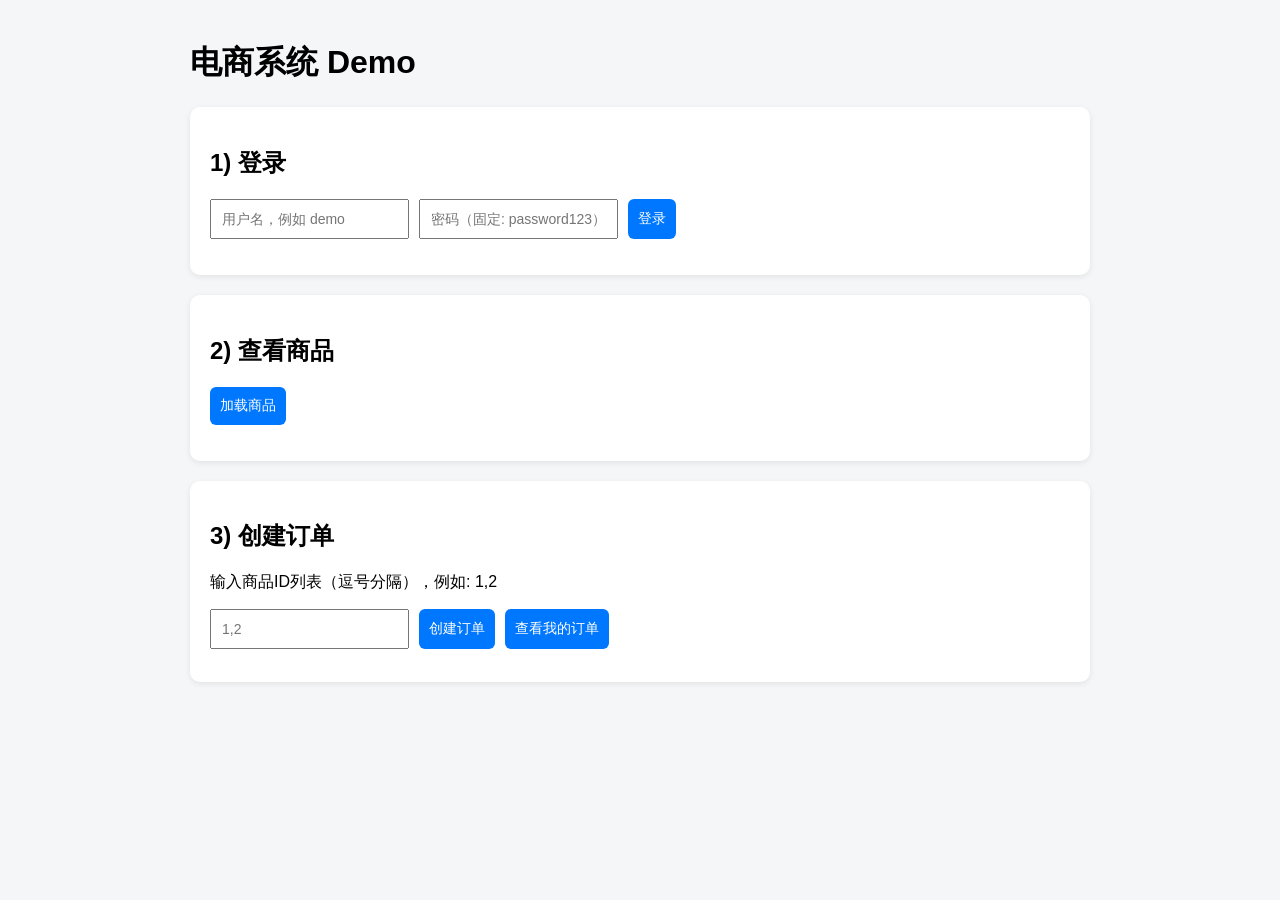
==== src/main/resources/static/index.html @ ba01d757 "Ecommerce Demo feat: scaffold Spring Boot e-commerce web app" ====
<!DOCTYPE html>
<html lang="zh-CN">
<head>
    <meta charset="UTF-8" />
    <meta name="viewport" content="width=device-width, initial-scale=1.0" />
    <title>Cloud Native E-commerce Demo</title>
    <link rel="stylesheet" href="styles.css" />
</head>
<body>
<div class="container">
    <h1>电商系统 Demo</h1>

    <section class="card">
        <h2>1) 登录</h2>
        <div class="row">
            <input id="username" type="text" placeholder="用户名，例如 demo" />
            <input id="password" type="password" placeholder="密码（固定: password123）" />
            <button id="loginBtn">登录</button>
        </div>
        <p id="loginResult" class="result"></p>
    </section>

    <section class="card">
        <h2>2) 查看商品</h2>
        <button id="loadProductsBtn">加载商品</button>
        <ul id="productList"></ul>
    </section>

    <section class="card">
        <h2>3) 创建订单</h2>
        <p>输入商品ID列表（逗号分隔），例如: 1,2</p>
        <div class="row">
            <input id="orderProductIds" type="text" placeholder="1,2" />
            <button id="createOrderBtn">创建订单</button>
            <button id="loadOrdersBtn">查看我的订单</button>
        </div>
        <pre id="orderResult" class="result"></pre>
    </section>
</div>

<script src="app.js"></script>
</body>
</html>
---- src/main/resources/static/styles.css ----
body {
    font-family: Arial, sans-serif;
    background: #f4f6f8;
    margin: 0;
    padding: 20px;
}

.container {
    max-width: 900px;
    margin: 0 auto;
}

.card {
    background: #fff;
    border-radius: 10px;
    box-shadow: 0 2px 6px rgba(0, 0, 0, 0.08);
    padding: 20px;
    margin-bottom: 20px;
}

.row {
    display: flex;
    gap: 10px;
    flex-wrap: wrap;
}

input, button {
    padding: 10px;
    font-size: 14px;
}

button {
    background: #0077ff;
    border: none;
    color: #fff;
    border-radius: 6px;
    cursor: pointer;
}

button:hover {
    background: #005fcc;
}

.result {
    margin-top: 10px;
    color: #333;
}
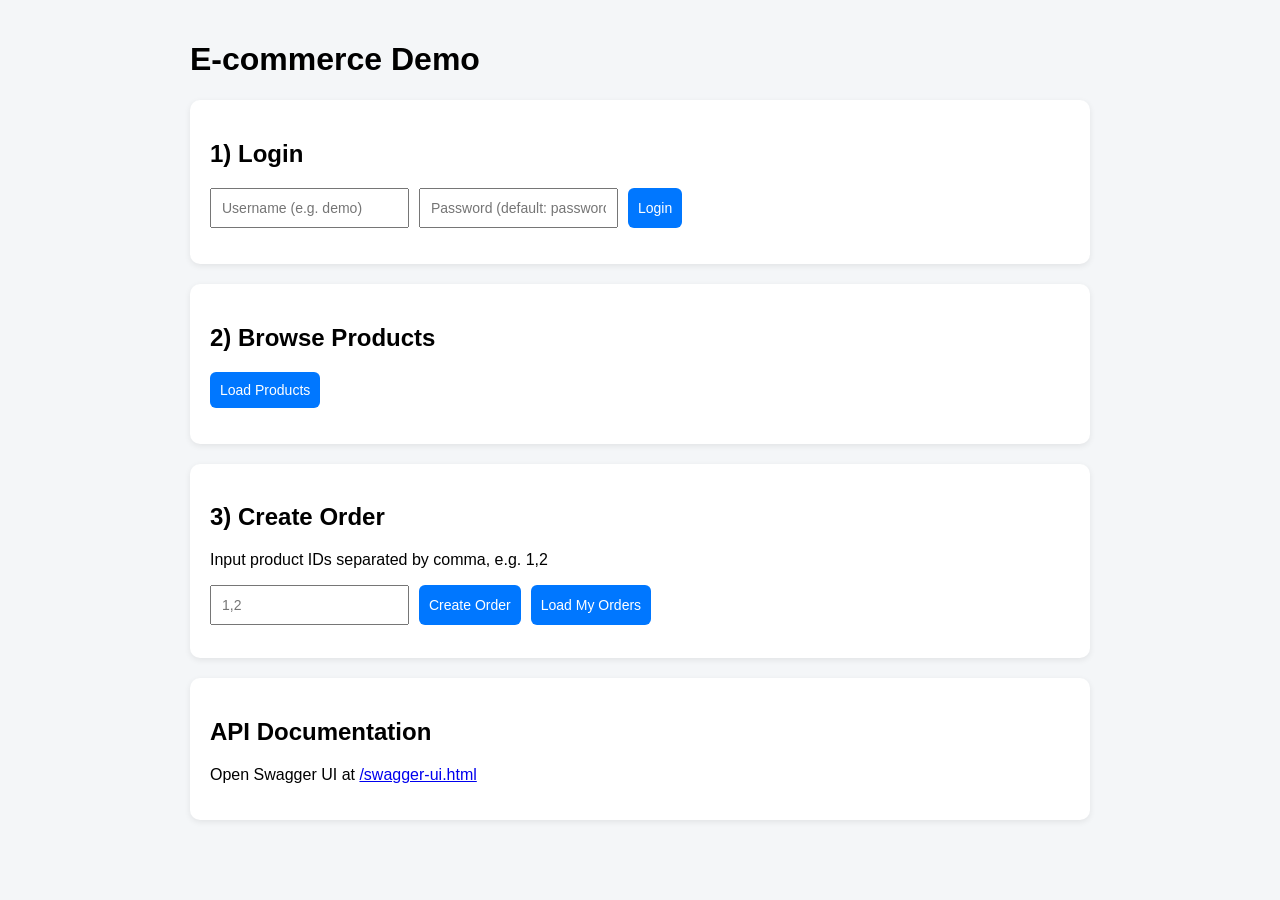
==== commit 63fc64b2: "Added PSQL for database and DB migration Initial e-commerce demo: Spring Boot backend, static fronte" ====
--- a/src/main/resources/static/index.html
+++ b/src/main/resources/static/index.html
@@ -1,5 +1,5 @@
 <!DOCTYPE html>
-<html lang="zh-CN">
+<html lang="en">
 <head>
     <meta charset="UTF-8" />
     <meta name="viewport" content="width=device-width, initial-scale=1.0" />
@@ -8,33 +8,38 @@
 </head>
 <body>
 <div class="container">
-    <h1>电商系统 Demo</h1>
+    <h1>E-commerce Demo</h1>
 
     <section class="card">
-        <h2>1) 登录</h2>
+        <h2>1) Login</h2>
         <div class="row">
-            <input id="username" type="text" placeholder="用户名，例如 demo" />
-            <input id="password" type="password" placeholder="密码（固定: password123）" />
-            <button id="loginBtn">登录</button>
+            <input id="username" type="text" placeholder="Username (e.g. demo)" />
+            <input id="password" type="password" placeholder="Password (default: password123)" />
+            <button id="loginBtn">Login</button>
         </div>
         <p id="loginResult" class="result"></p>
     </section>
 
     <section class="card">
-        <h2>2) 查看商品</h2>
-        <button id="loadProductsBtn">加载商品</button>
+        <h2>2) Browse Products</h2>
+        <button id="loadProductsBtn">Load Products</button>
         <ul id="productList"></ul>
     </section>
 
     <section class="card">
-        <h2>3) 创建订单</h2>
-        <p>输入商品ID列表（逗号分隔），例如: 1,2</p>
+        <h2>3) Create Order</h2>
+        <p>Input product IDs separated by comma, e.g. 1,2</p>
         <div class="row">
             <input id="orderProductIds" type="text" placeholder="1,2" />
-            <button id="createOrderBtn">创建订单</button>
-            <button id="loadOrdersBtn">查看我的订单</button>
+            <button id="createOrderBtn">Create Order</button>
+            <button id="loadOrdersBtn">Load My Orders</button>
         </div>
         <pre id="orderResult" class="result"></pre>
+    </section>
+
+    <section class="card">
+        <h2>API Documentation</h2>
+        <p>Open Swagger UI at <a href="/swagger-ui.html" target="_blank">/swagger-ui.html</a></p>
     </section>
 </div>
 
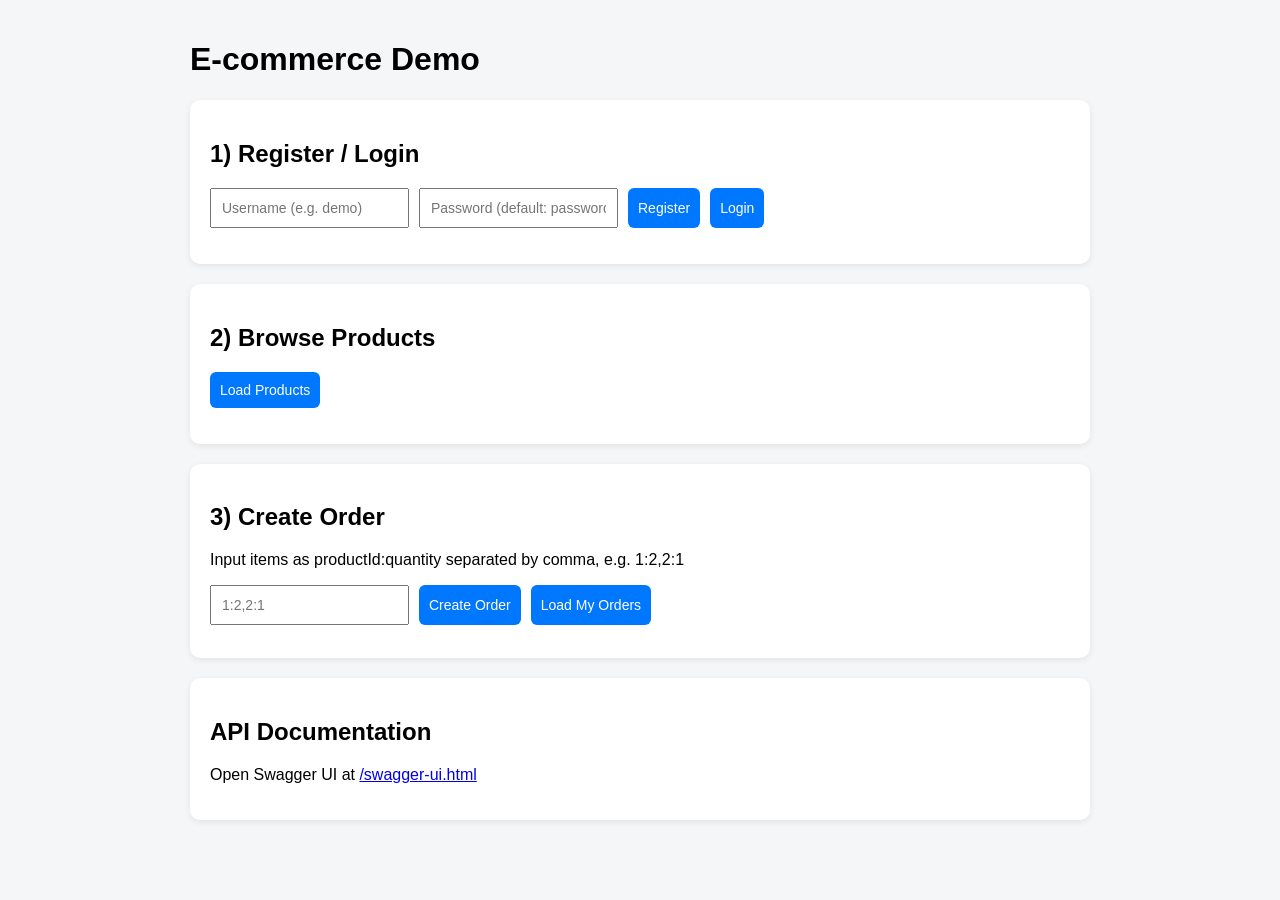
==== commit 6f69bbc8: "Merge pull request #3 from Akedil02/codex/add-user-registration-functionality Add user registration " ====
--- a/src/main/resources/static/index.html
+++ b/src/main/resources/static/index.html
@@ -11,10 +11,11 @@
     <h1>E-commerce Demo</h1>
 
     <section class="card">
-        <h2>1) Login</h2>
+        <h2>1) Register / Login</h2>
         <div class="row">
             <input id="username" type="text" placeholder="Username (e.g. demo)" />
             <input id="password" type="password" placeholder="Password (default: password123)" />
+            <button id="registerBtn">Register</button>
             <button id="loginBtn">Login</button>
         </div>
         <p id="loginResult" class="result"></p>
@@ -28,9 +29,9 @@
 
     <section class="card">
         <h2>3) Create Order</h2>
-        <p>Input product IDs separated by comma, e.g. 1,2</p>
+        <p>Input items as productId:quantity separated by comma, e.g. 1:2,2:1</p>
         <div class="row">
-            <input id="orderProductIds" type="text" placeholder="1,2" />
+            <input id="orderItems" type="text" placeholder="1:2,2:1" />
             <button id="createOrderBtn">Create Order</button>
             <button id="loadOrdersBtn">Load My Orders</button>
         </div>
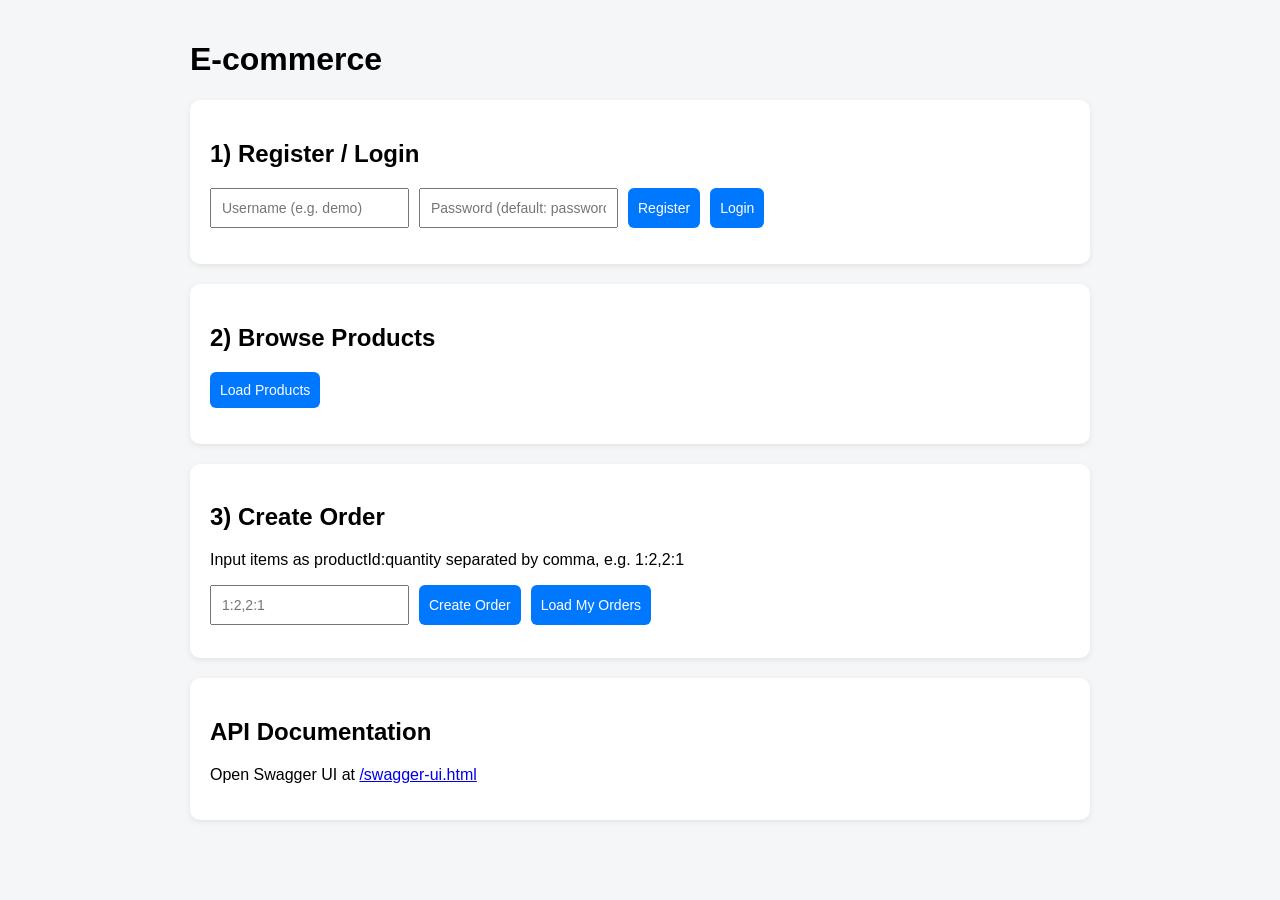
==== commit bf247982: "Dockerize: Dockerfile + docker-compose.yml" ====
--- a/src/main/resources/static/index.html
+++ b/src/main/resources/static/index.html
@@ -8,7 +8,7 @@
 </head>
 <body>
 <div class="container">
-    <h1>E-commerce Demo</h1>
+    <h1>E-commerce</h1>
 
     <section class="card">
         <h2>1) Register / Login</h2>
